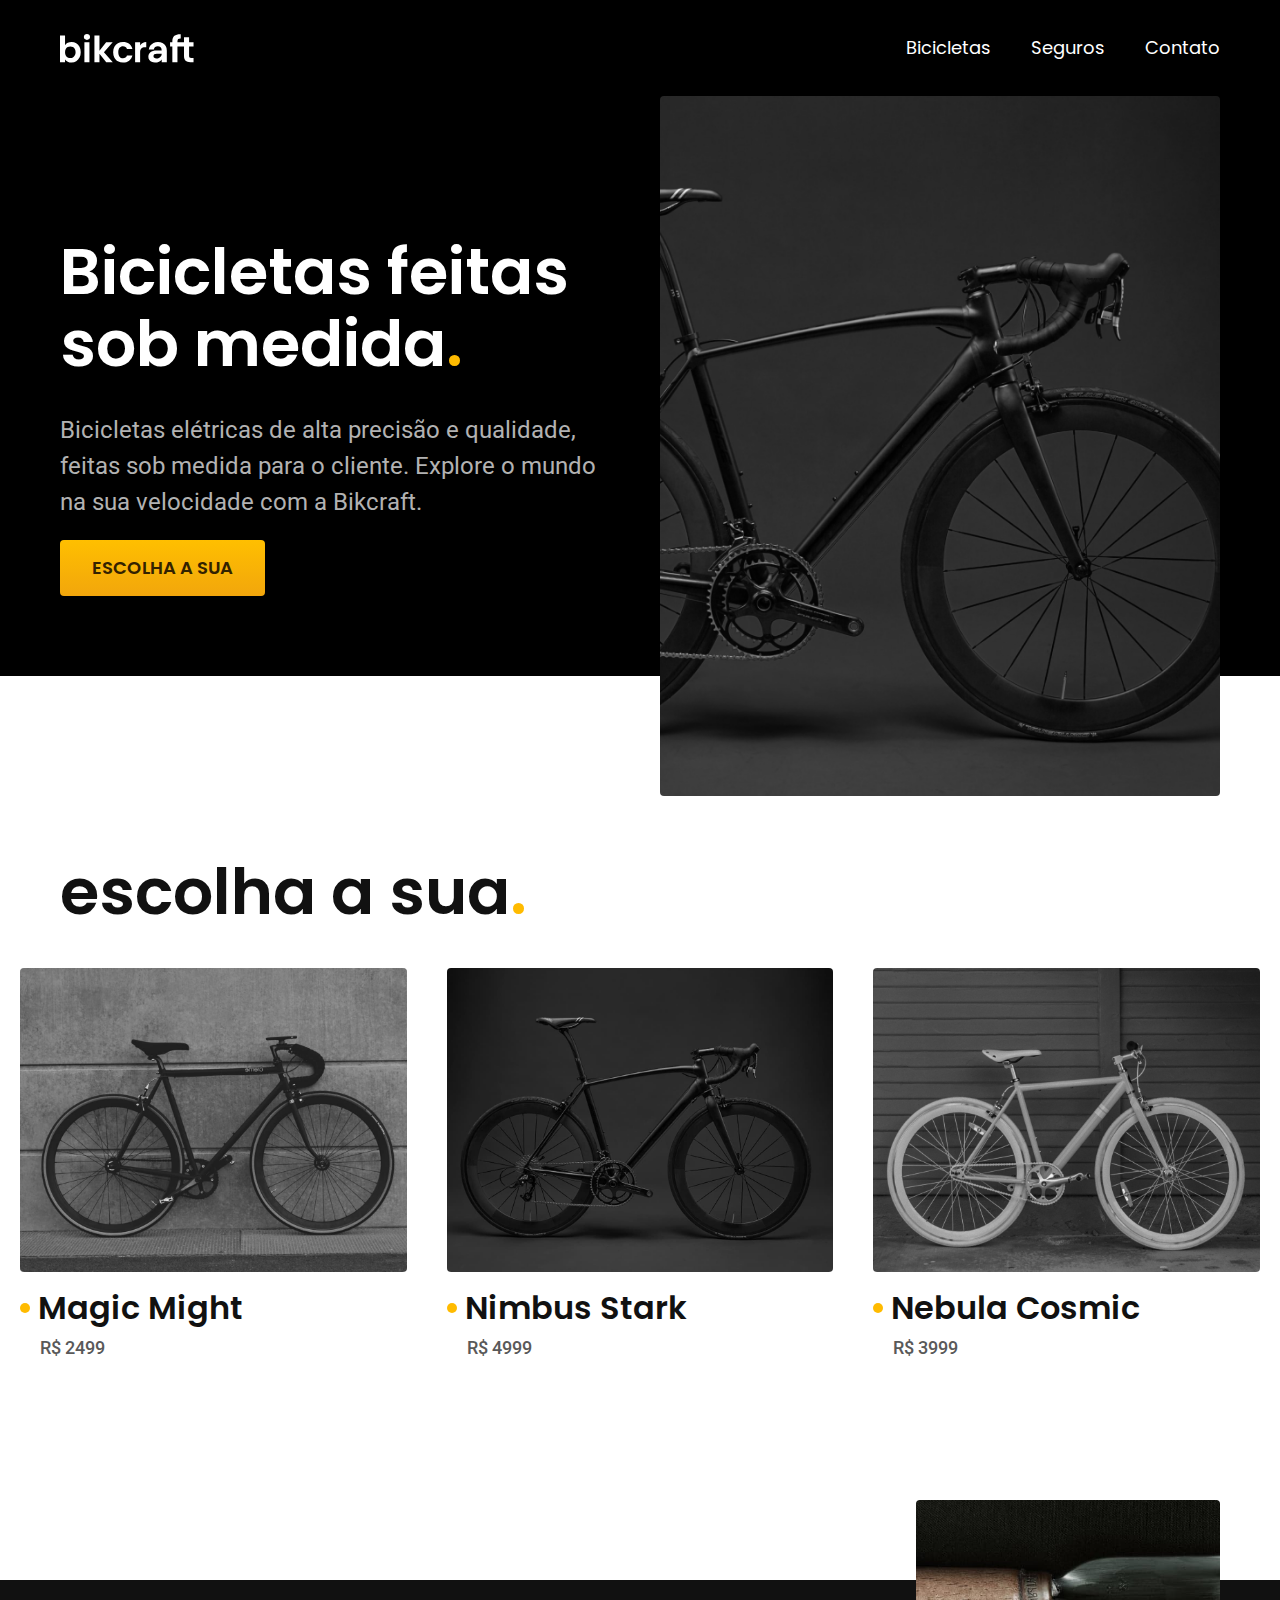
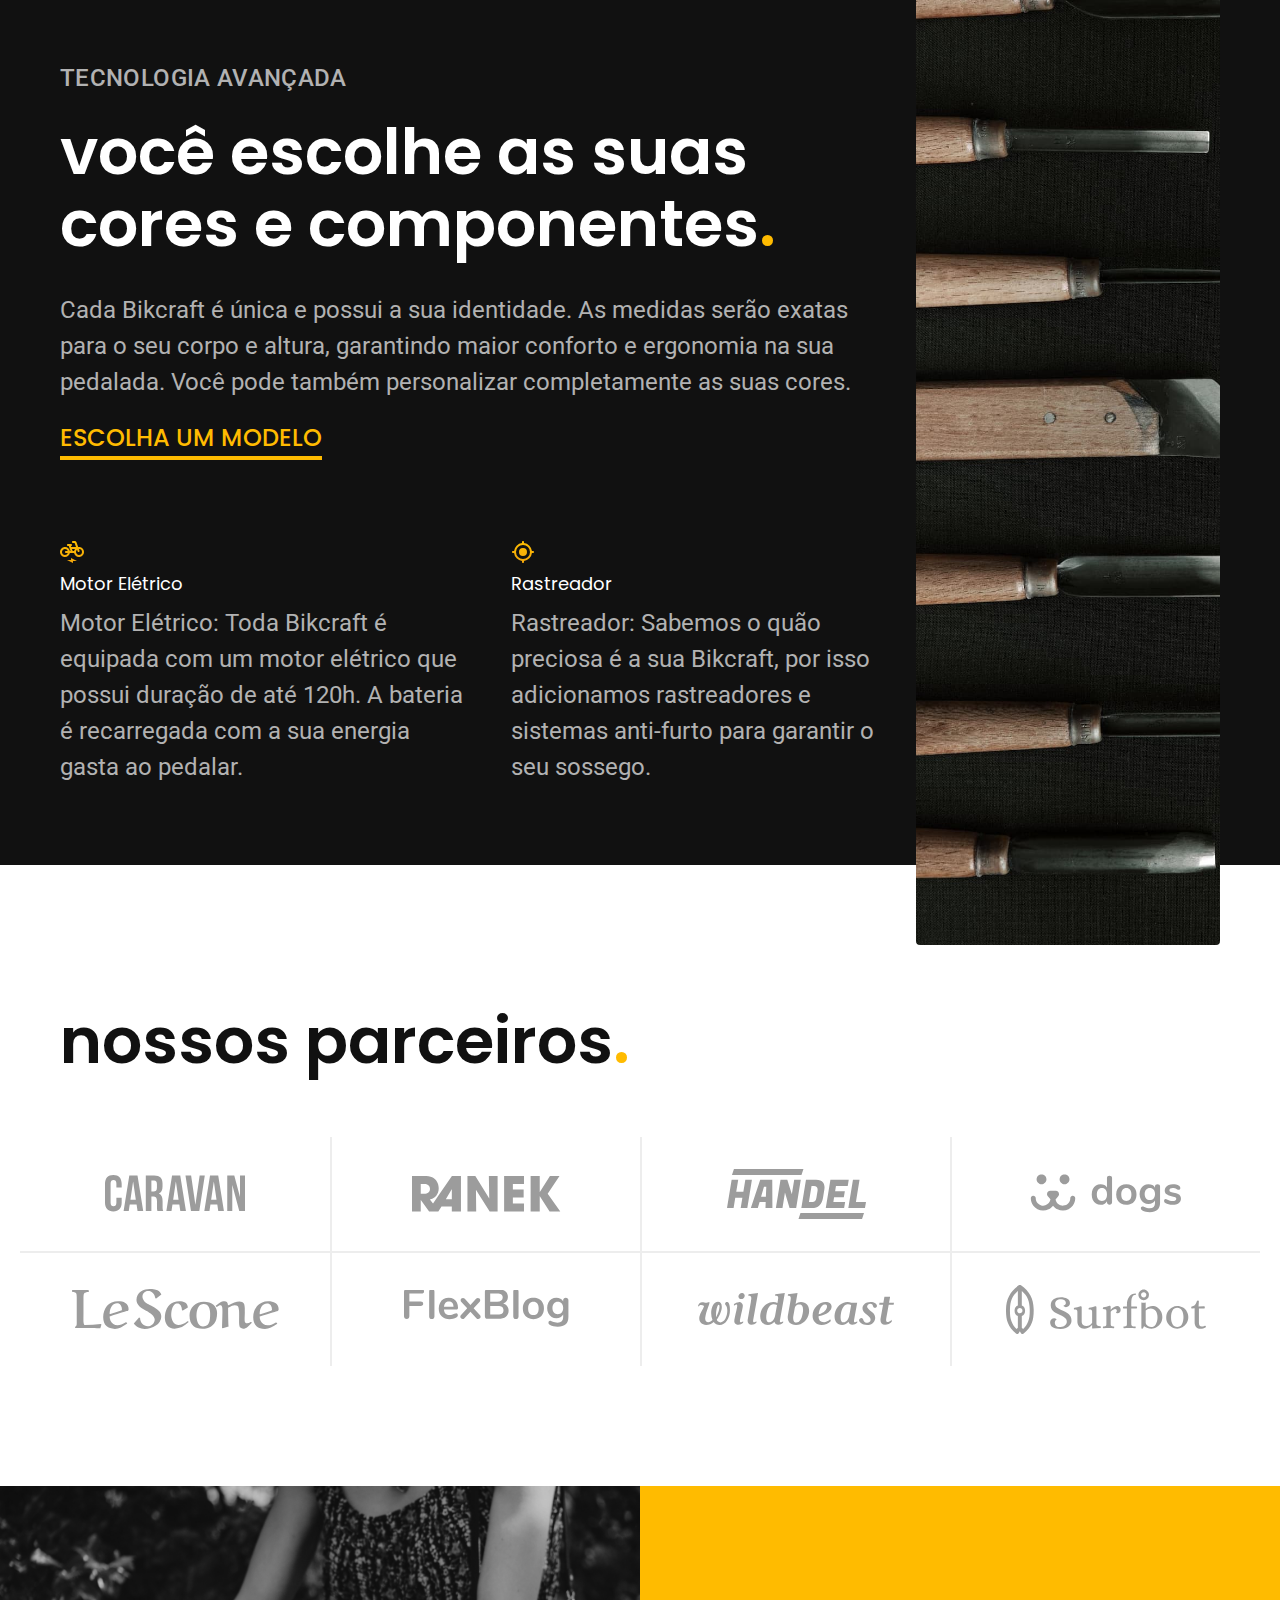
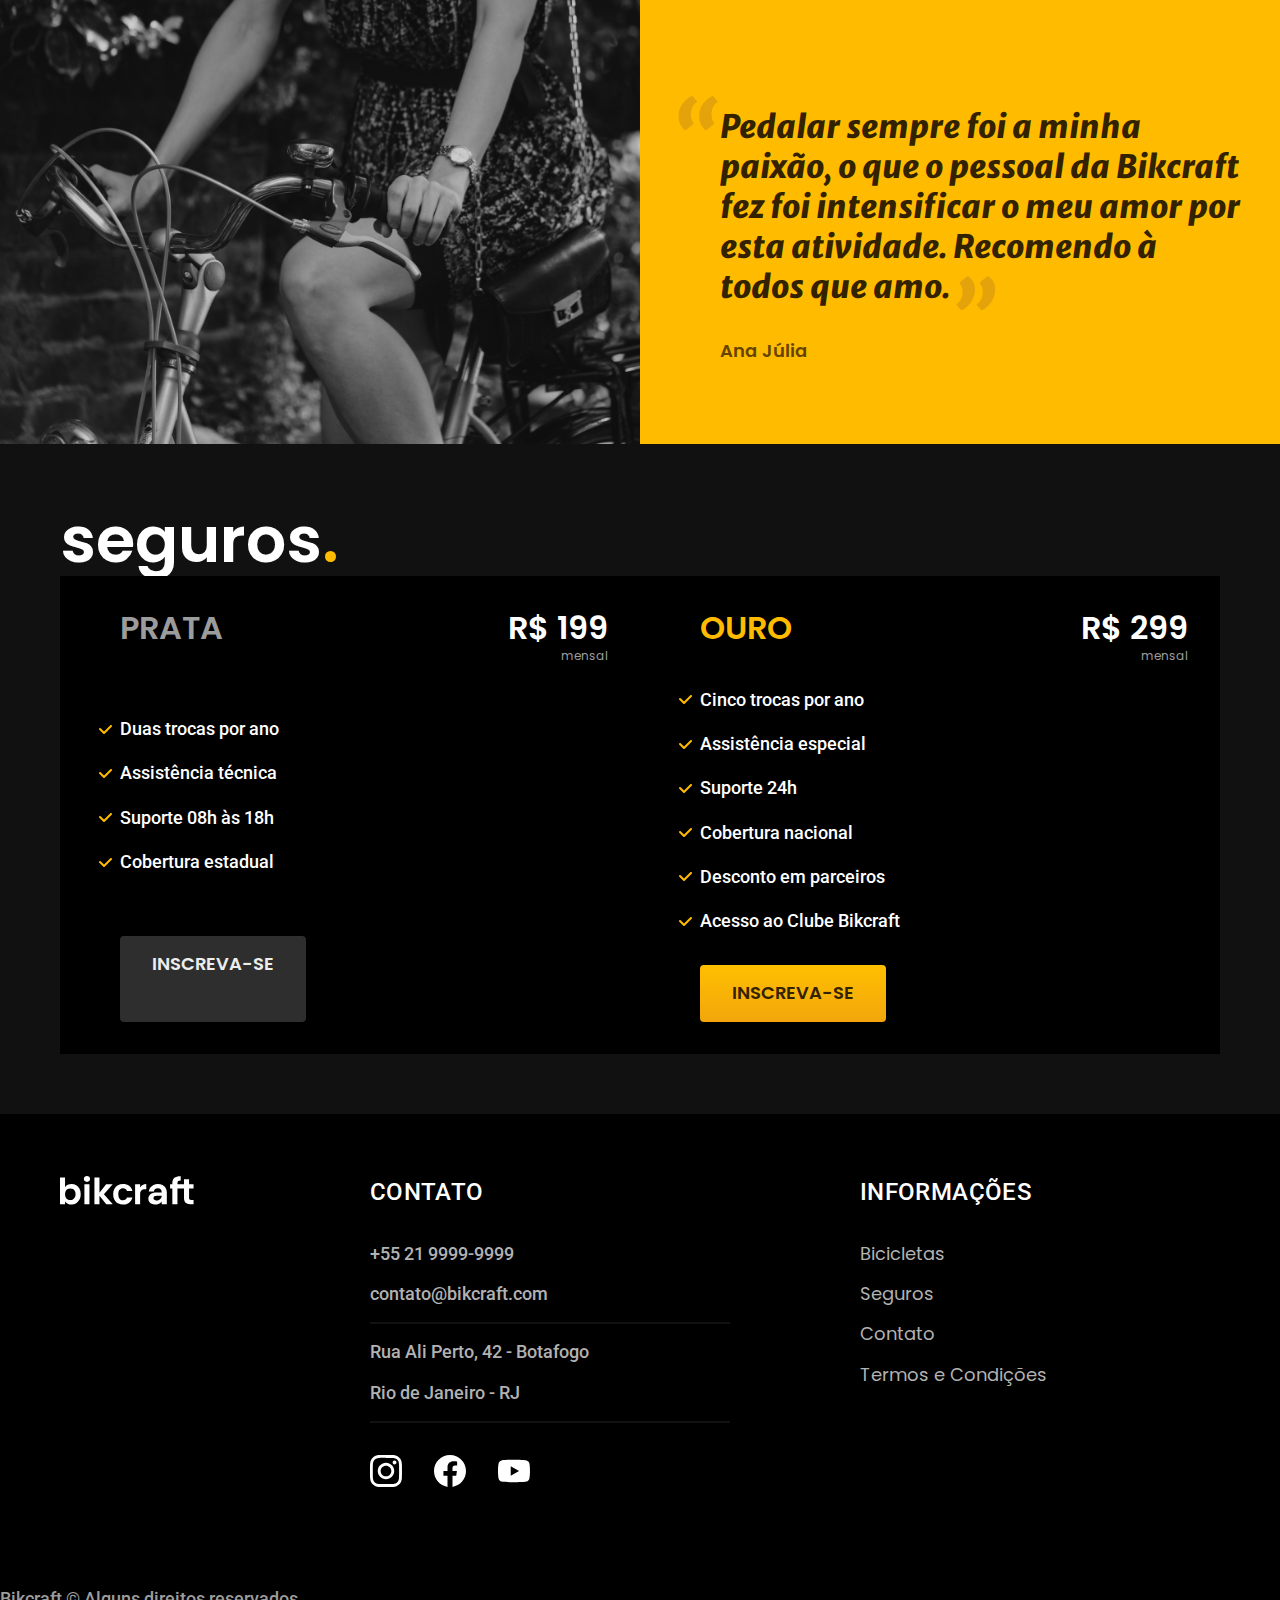
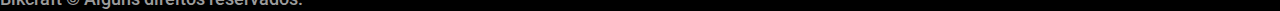
==== index.html @ 712199e0 "finalização da Home.html e CSS" ====
<!DOCTYPE html>
<html lang="pt-br">

<head>
  <meta charset="UTF-8">
  <meta http-equiv="X-UA-Compatible" content="IE=edge">
  <meta name="viewport" content="width=device-width, initial-scale=1.0">
  <title>Bikcraft - Bicicletas Elétricas</title>
  <meta name="description" content="Bicicletas elétricas de alta precisão e qualidade,
  feitas sob medida para o cliente. Explore o mundo na sua velocidade com a Bikcraft.">
  <link rel="stylesheet" href="./css/style.css">
  <link rel="preconnect" href="https://fonts.googleapis.com">
  <link rel="preconnect" href="https://fonts.gstatic.com" crossorigin>
  <link href="https://fonts.googleapis.com/css2?family=Merriweather+Sans:ital,wght@1,800&family=Poppins:wght@400;600&family=Roboto:wght@400;500&display=swap" rel="stylesheet">

</head>

<body>
  <header class="header-bg">
    <div class="header container">
      <a href="./">
        <img src="./img/bikcraft.svg" alt="Bikcraft">
      </a>
      <nav aria-label="primaria">
        <ul class="header-menu font-1-m cor-0">
          <li><a href="./bicicletas.html">Bicicletas</a></li>
          <li><a href="./seguros.html">Seguros</a></li>
          <li><a href="./contato.html">Contato</a></li>
        </ul>
      </nav>
    </div>
  </header>
  <main class="introducao-bg">
    <div class="introducao container">
      <div class="introducao-conteudo">
        <h1 class="font-1-xxl cor-0">Bicicletas feitas sob medida<span class="cor-p1">.</span></h1>
        <p class="font-2-l cor-5">Bicicletas elétricas de alta precisão e qualidade, feitas sob medida para o cliente.
          Explore o mundo na sua velocidade com a Bikcraft.</p>
        <a class="botao" href="./bicicletas.html">Escolha a sua</a>
      </div>
      <div>
        <img src="./img/fotos/introducao.jpg" alt="Bicicleta elétrica preta.">
      </div>
    </div>
  </main>
  <article class="bicicletas-lista">
    <h2 class="container font-1-xxl">escolha a sua<span class="cor-p1">.</span></h2>
    <ul>
      <li>
        <a href="./bicicletas/magic.html">
          <img src="./img/bicicleta/nimbus2.jpg" alt="Bicleta preta">
          <h3 class="font-1-xl">Magic Might</h3>
          <span class="font-2-m cor-8">R$ 2499</span>
        </a>
      </li>
      <li>
        <a href="./bicicletas/nimbus.html">
          <img src="./img/bicicleta/nimbus1.jpg" alt="Bicleta preta">
          <h3 class="font-1-xl">Nimbus Stark</h3>
          <span class="font-2-m cor-8">R$ 4999</span>
        </a>
      </li>
      <li>
        <a href="./bicicletas/nebula.html">
          <img src="./img/bicicleta/nimbus3.jpg" alt="Bicleta branca ">
          <h3 class="font-1-xl">Nebula Cosmic</h3>
          <span class="font-2-m cor-8">R$ 3999</span>
        </a>
      </li>
    </ul>
  </article>
  <article class="tecnologia-bg">
    <div class="tecnologia container">
      <div class="tecnologia-conteudo">
        <span class="font-2-l-b cor-5">Tecnologia Avançada</span>
        <h2 class="font-1-xxl cor-0">você escolhe as suas cores e componentes<span class="cor-p1">.</span></h2>
        <p class="font-2-l cor-5">Cada Bikcraft é única e possui a sua identidade. As medidas serão exatas para o
          seu corpo e altura, garantindo maior conforto e ergonomia na sua pedalada.
          Você pode também personalizar completamente as suas cores.</p>
        <a class="link" href="./bicicletas.html">Escolha um modelo</a>
        <div class="tecnologia-vantagens">
          <div>
            <img src="./img/icones/eletrica.svg" alt="">
            <h3 class="font-1-m cor-0">Motor Elétrico</h3>
            <p class="font-2-l cor-5">Motor Elétrico: Toda Bikcraft é equipada com um motor elétrico que possui duração de até 120h.
              A bateria é recarregada com a sua energia gasta ao pedalar.</p>
          </div>
          <div>
            <img src="./img/icones/rastreador.svg" alt="">
            <h3 class="font-1-m cor-0">Rastreador</h3>
            <p class="font-2-l cor-5">Rastreador: Sabemos o quão preciosa é a sua Bikcraft, por isso adicionamos rastreadores e sistemas anti-furto para garantir o seu sossego.</p>
          </div>
        </div>
      </div>
      <div class="tecnologia-imagem">
        <img src="./img/fotos/tecnologia.jpg" alt="">
      </div>
    </div>
  </article>
  <section class="parceiros" aria-label="Nossos Parceiros">
    <h2 class="container font-1-xxl">nossos parceiros<span class="cor-p1">.</span></h2>
    <ul>
      <li><img src="./img/parceiros/caravan.svg" alt="caravan"></li>
      <li><img src="./img/parceiros/ranek.svg" alt=ranek"></li>
      <li><img src="./img/parceiros/handel.svg" alt=handel"></li>
      <li><img src="./img/parceiros/dogs.svg" alt="dogs"></li>
      <li><img src="./img/parceiros/lescone.svg" alt="lescone"></li>
      <li><img src="./img/parceiros/flexblog.svg" alt="flexblog"></li>
      <li><img src="./img/parceiros/wildbeast.svg" alt="wildbeast"></li>
      <li><img src="./img/parceiros/surfbot.svg" alt="surfbot"></li>
    </ul>
  </section>
  <section class="depoimento" aria-label="Depoimento">
    <div>
      <img src="./img/fotos/depoimento.jpg" alt="Pessoa pedalando uma bicicleta Bikcraft">
    </div>
    <div class="depoimento-conteudo">
      <blockquote class="font-1-xl cor-p5">
        <p>Pedalar sempre foi a minha paixão, o que o pessoal da Bikcraft fez foi intensificar o
          meu amor por esta atividade. Recomendo à todos que amo.</p>
      </blockquote>
      <span class="font-1-m-b cor-p4">Ana Júlia</span>
    </div>
  </section>

  <article class="seguros-bg">
    <div class="seguros container">
      <h2 class="font-1-xxl cor-0">seguros<span class="cor-p1">.</span></h2>
      <div class="seguros-item">
        <h3 class="font-1-xl cor-6">PRATA</h3>
        <span class="font-1-xl cor-0">R$ 199 <span class="font-1-xs cor-6">mensal</span></span>
        <ul class="font-2-m cor-0">
          <li>Duas trocas por ano</li>
          <li>Assistência técnica</li>
          <li>Suporte 08h às 18h</li>
          <li>Cobertura estadual</li>
        </ul>
        <a class="botao secundario" href="./orcamento.html">Inscreva-se</a>
      </div>
      <div class="seguros-item">
        <h3 class="font-1-xl cor-p1">OURO</h3>
        <span class="font-1-xl cor-0">R$ 299 <span class="font-1-xs cor-6">mensal</span></span>
        <ul class="font-2-m cor-0">
          <li>Cinco trocas por ano</li>
          <li>Assistência especial</li>
          <li>Suporte 24h</li>
          <li>Cobertura nacional</li>
          <li>Desconto em parceiros</li>
          <li>Acesso ao Clube Bikcraft</li>
        </ul>
        <a class="botao" href="./orcamento.html">Inscreva-se</a>
      </div>
    </div>
  </article>

  <footer class="footer-bg">
    <div class="footer container">
      <img src="./img/bikcraft.svg" alt="Bikcraft">
      <div class="footer-contato">
        <h3 class="font-2-l-b cor-0">Contato</h3>
        <ul class="font-2-m cor-5">
          <li><a href="tel:+552199999999">+55 21 9999-9999</a></li>
          <li><a href="mailto:contato@bikcraft.com">contato@bikcraft.com</a></li>
          <li>Rua Ali Perto, 42 - Botafogo</li>
          <li>Rio de Janeiro - RJ</li>
        </ul>
        <div class="footer-redes">
          <a href="./">
            <img src="./img/redes/instagram.svg" alt="Instagram">
          </a>
          <a href="./">
            <img src="./img/redes/facebook.svg" alt="Facebook">
          </a>
          <a href="./">
            <img src="./img/redes/youtube.svg" alt="Youtube">
          </a>
        </div>
      </div>
      <div class="footer-infomacoes">
        <h3 class="font-2-l-b cor-0">Informações</h3>
        <nav>
          <ul class="font-1-m cor-5">
            <li><a href="./bicicletas.html">Bicicletas</a></li>
            <li><a href="./seguros.html">Seguros</a></li>
            <li><a href="./contato.html">Contato</a></li>
            <li><a href="./termos.html">Termos e Condições</a></li>
          </ul>
        </nav>
      </div>
    </div>
    <p class="footer-copy font-2-m cor-6">Bikcraft © Alguns direitos reservados.</p>
    </div>
  </footer>
</body>

</html>
---- css/style.css ----
/* Global */
@import "./global/global.css";
@import "./utilidades/tipografia.css";
@import "./utilidades/cores.css";
@import "./global/header.css";
@import "./global/footer.css";

/* Utilidades */
@import "./utilidades/componentes.css";

/* Home */
@import "./home/introducao.css";
@import "./home/tecnologia.css";
@import "./home/parceiros.css";
@import "./home/depoimento.css";

/* Bicicletas */
@import "./bicicletas/bicicletas-lista.css";

/* Seguros */
@import "./seguros/seguros.css";
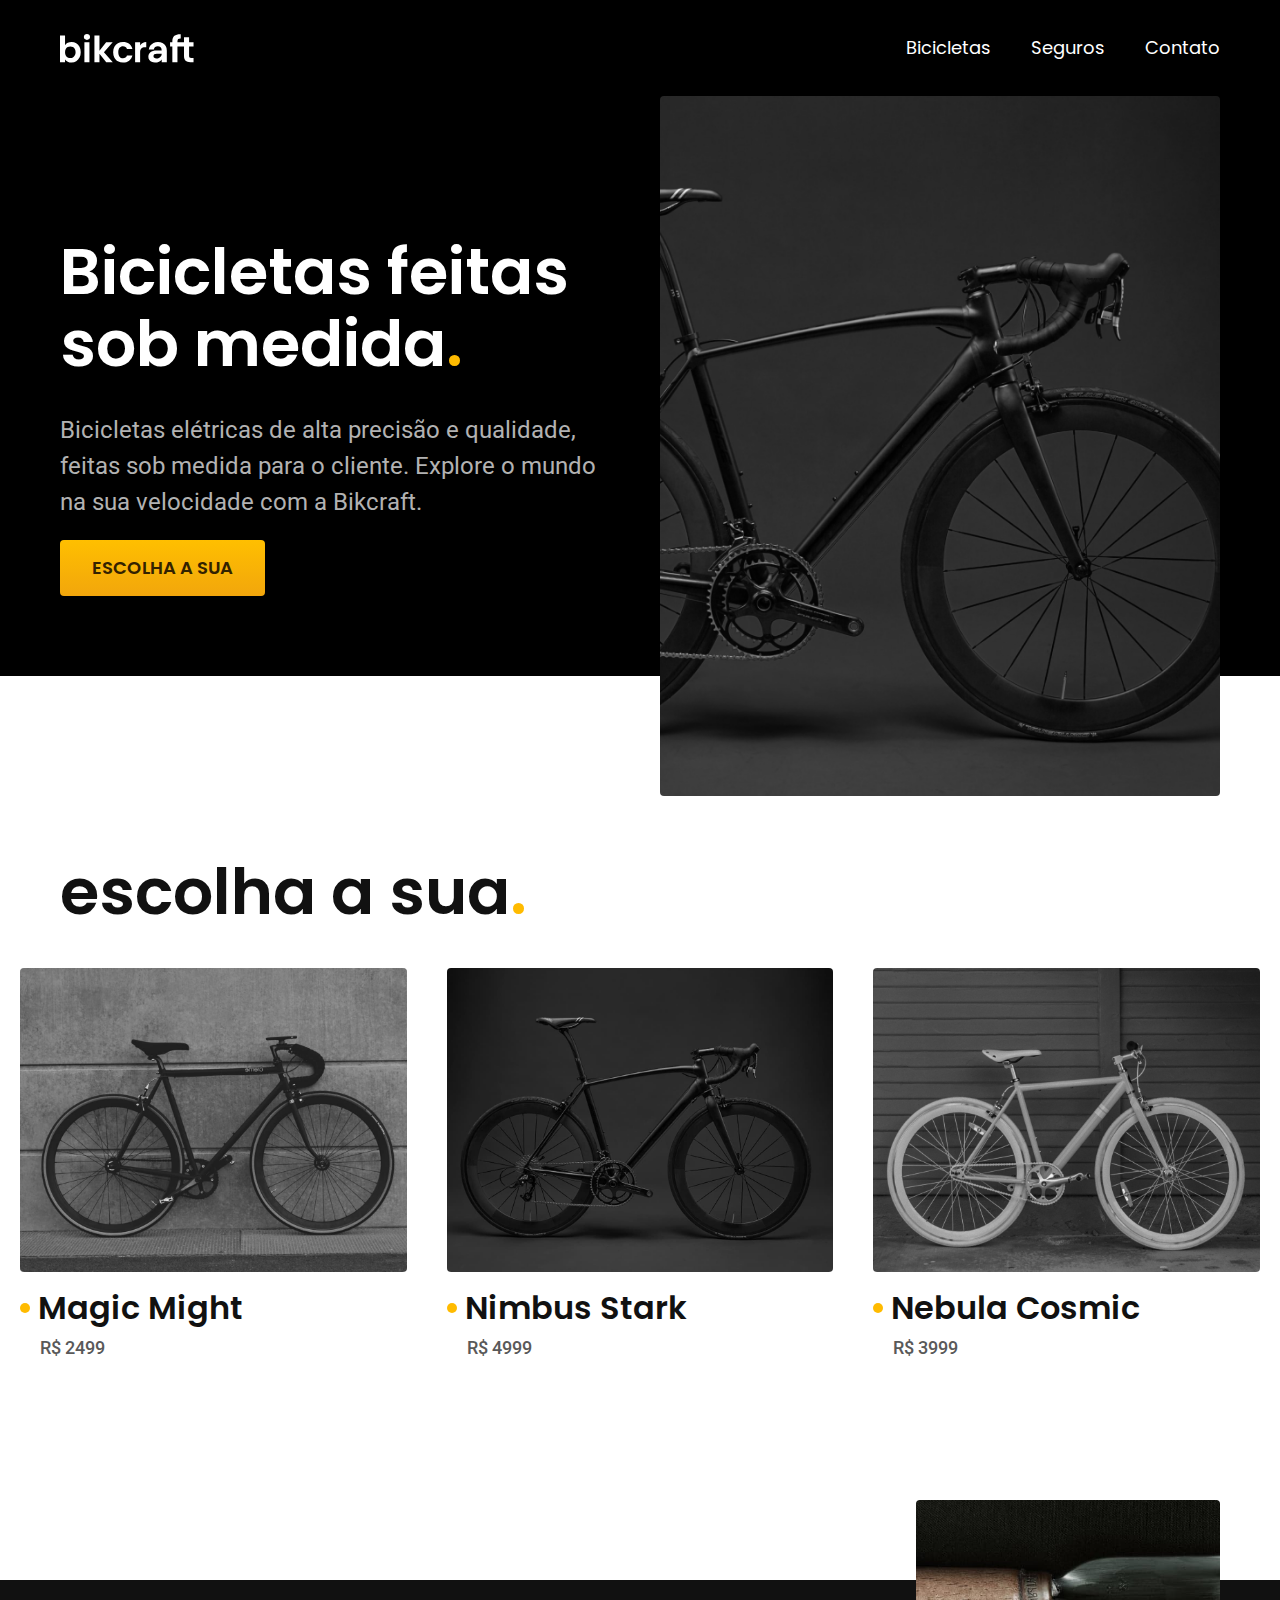
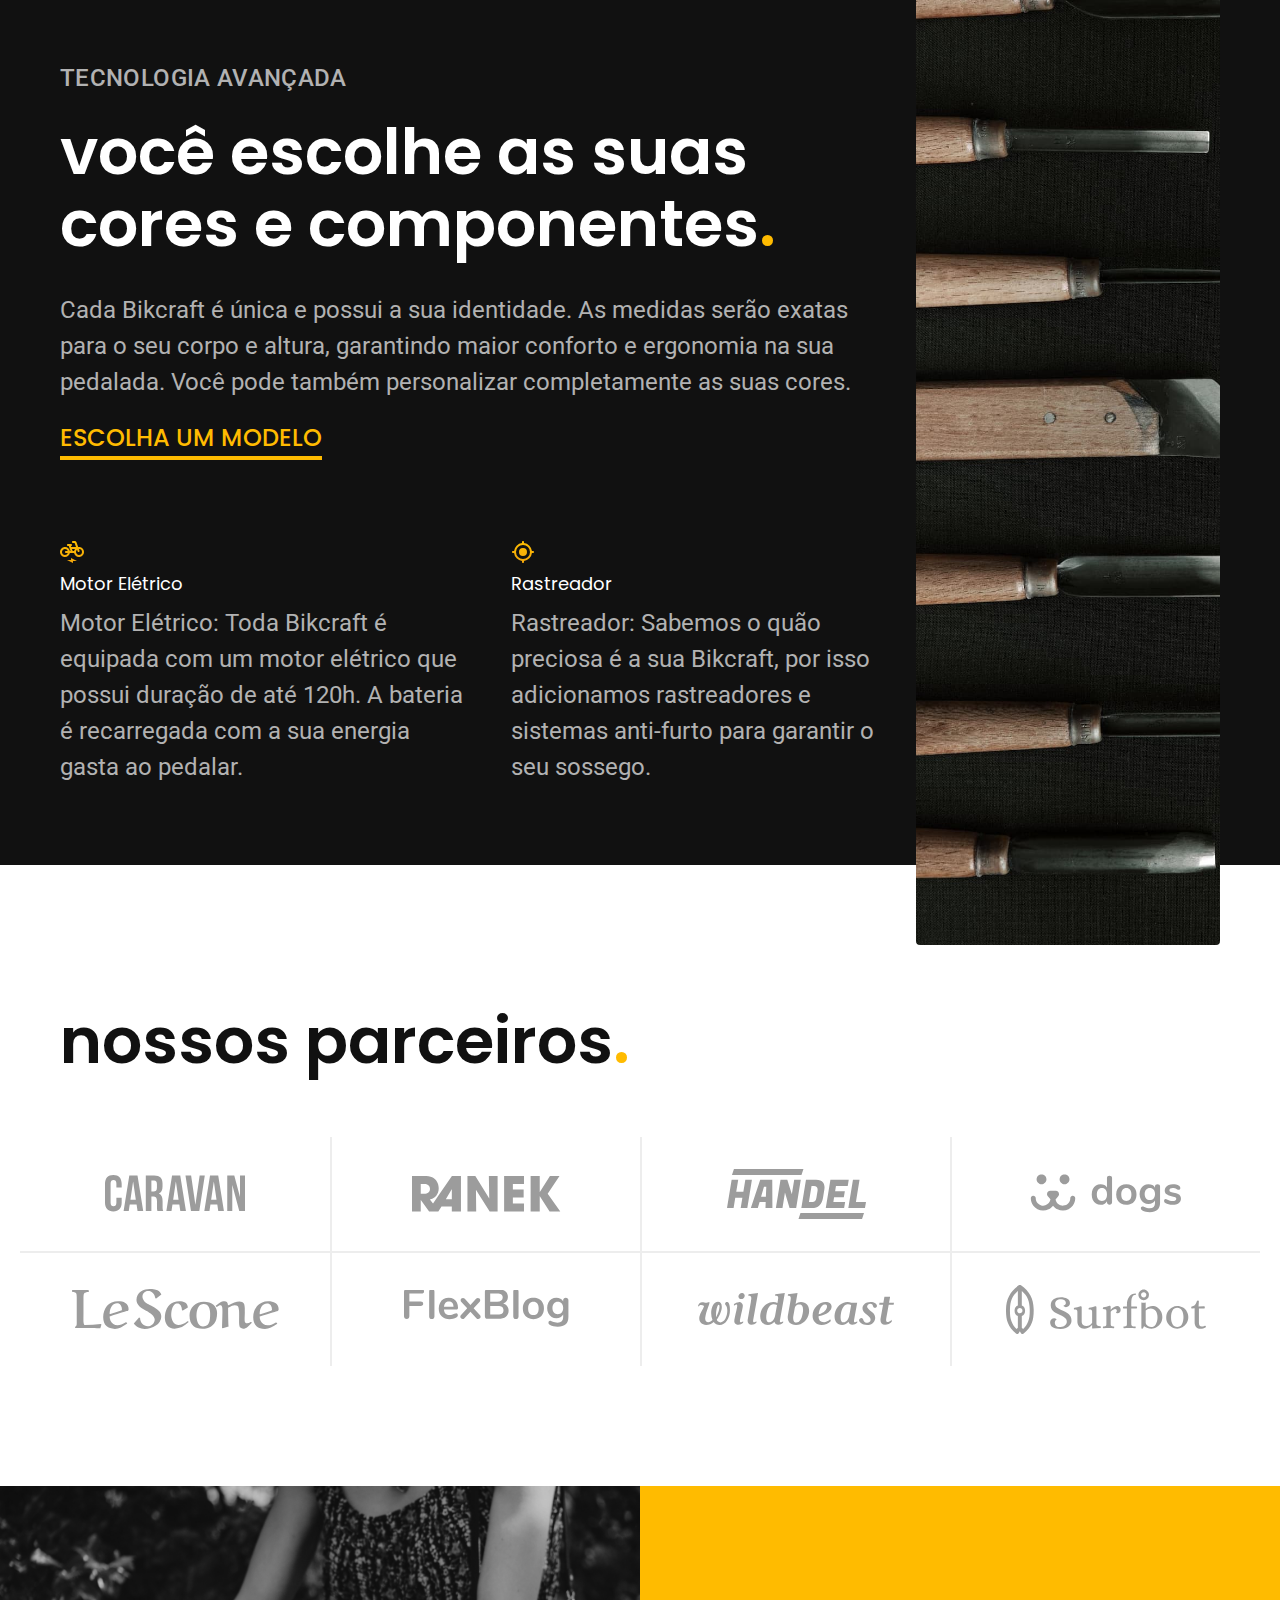
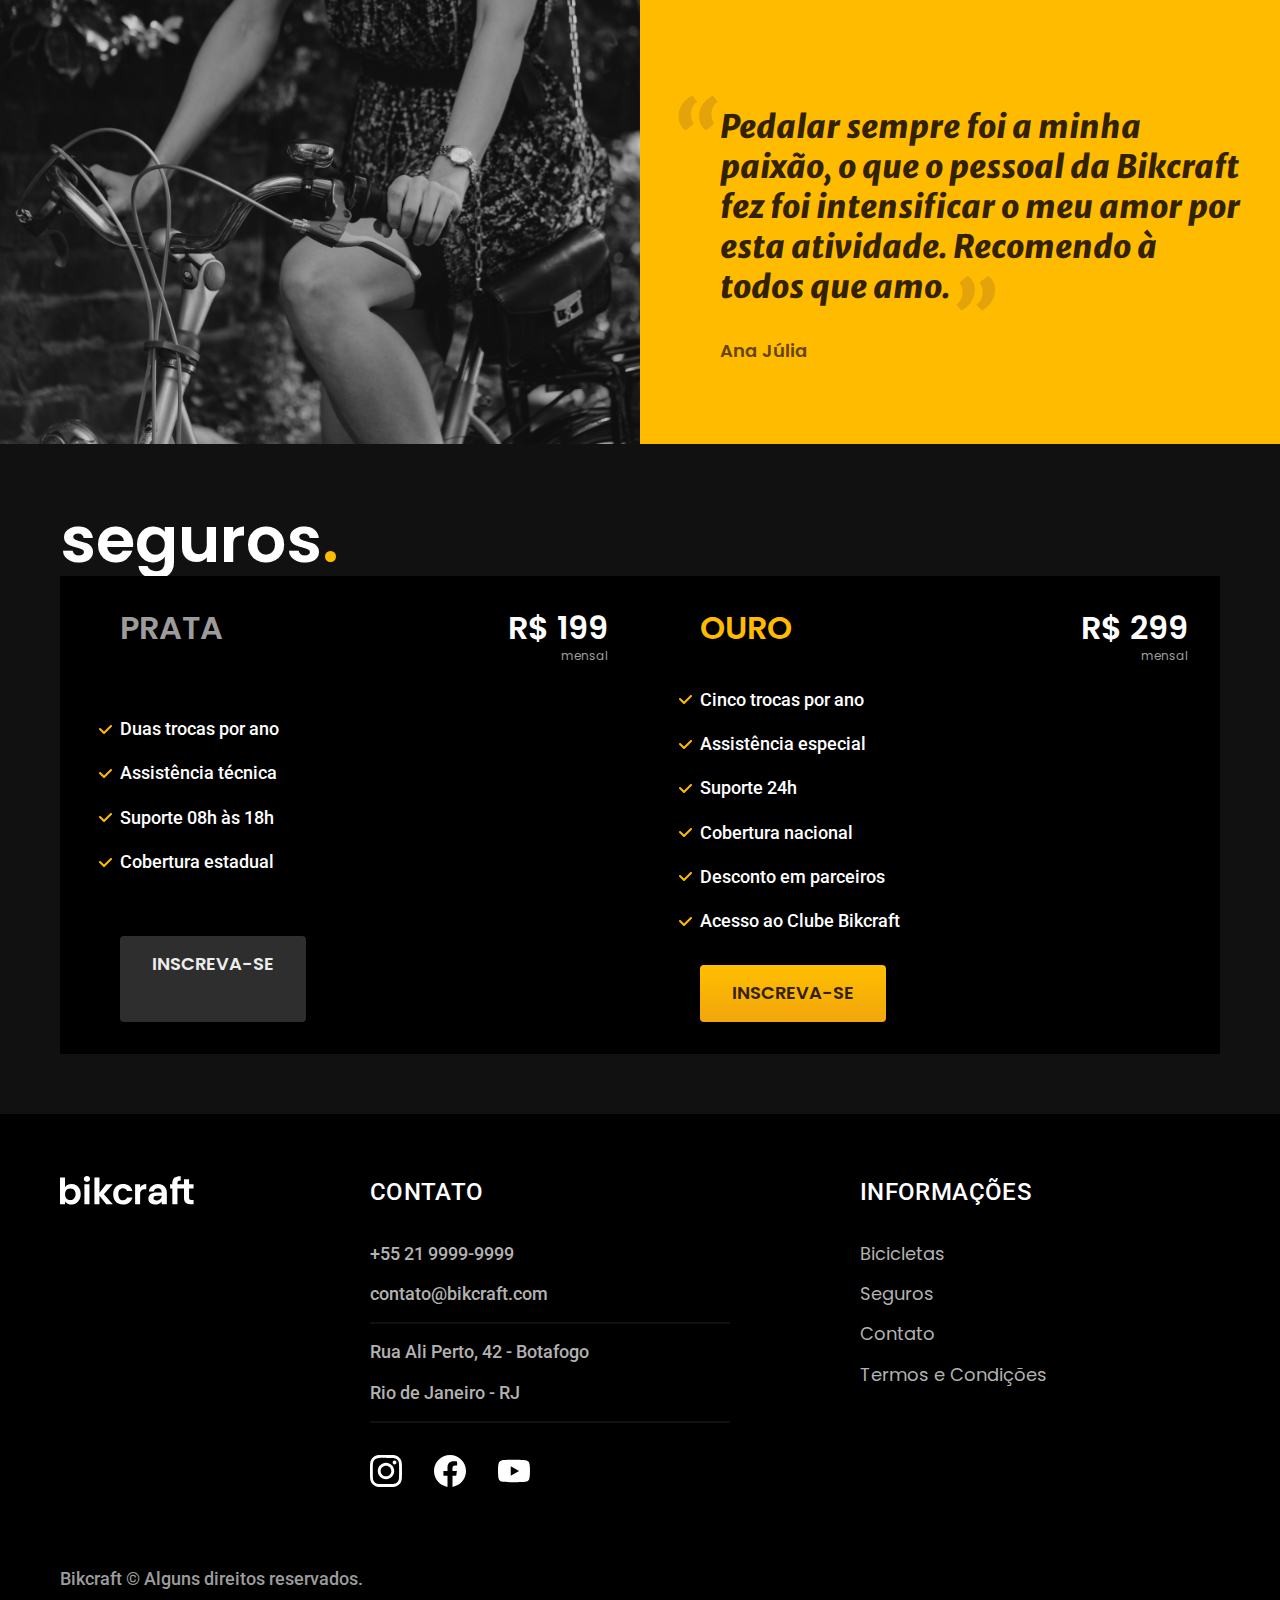
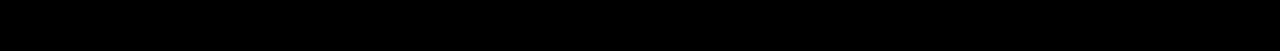
==== commit 692f59aa: "criacao da pagina Termos.html e CSS" ====
--- a/index.html
+++ b/index.html
@@ -155,7 +155,9 @@
 
   <footer class="footer-bg">
     <div class="footer container">
-      <img src="./img/bikcraft.svg" alt="Bikcraft">
+      <a href="./">
+        <img src="./img/bikcraft.svg" alt="Bikcraft">
+      </a>
       <div class="footer-contato">
         <h3 class="font-2-l-b cor-0">Contato</h3>
         <ul class="font-2-m cor-5">
@@ -187,8 +189,7 @@
           </ul>
         </nav>
       </div>
-    </div>
-    <p class="footer-copy font-2-m cor-6">Bikcraft © Alguns direitos reservados.</p>
+      <p class="footer-copy font-2-m cor-6">Bikcraft © Alguns direitos reservados.</p>
     </div>
   </footer>
 </body>
--- a/css/style.css
+++ b/css/style.css
@@ -19,3 +19,6 @@
 
 /* Seguros */
 @import "./seguros/seguros.css";
+
+/* Termos */
+@import "./termos/termos.css";
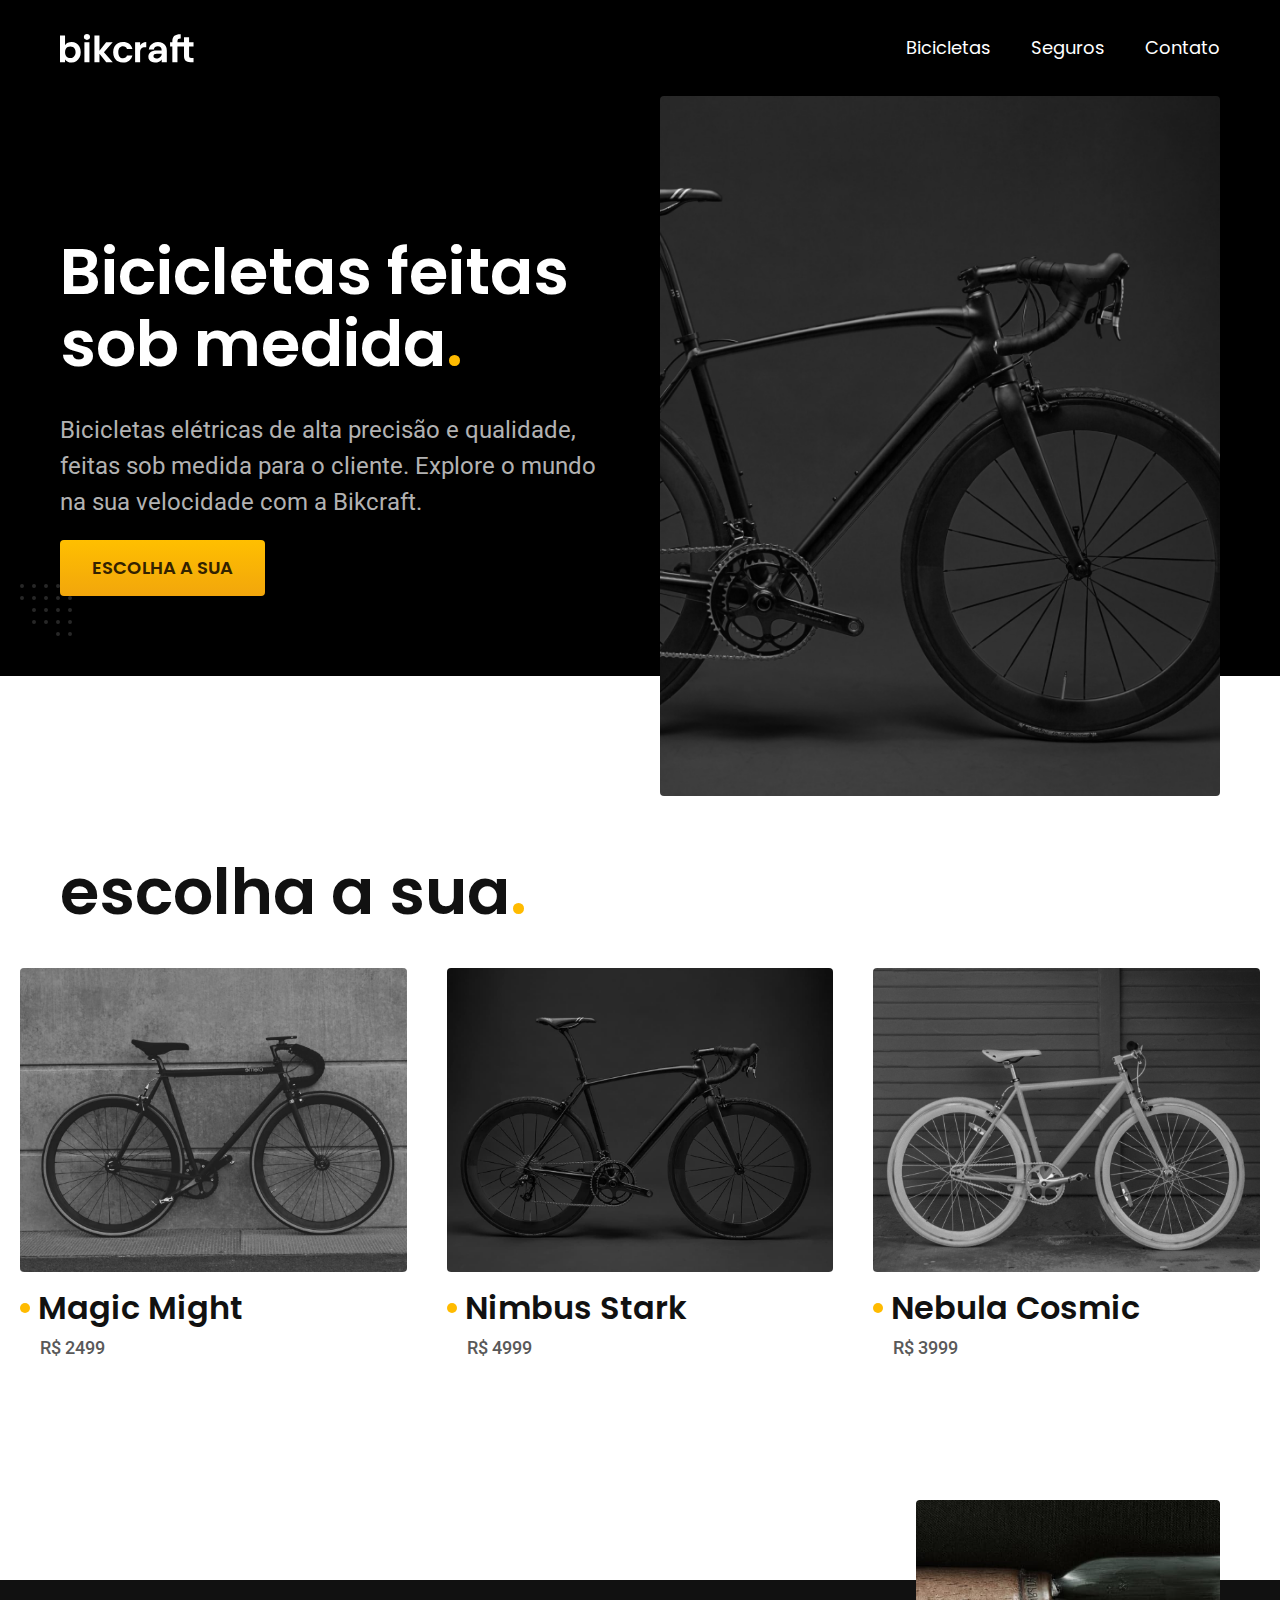
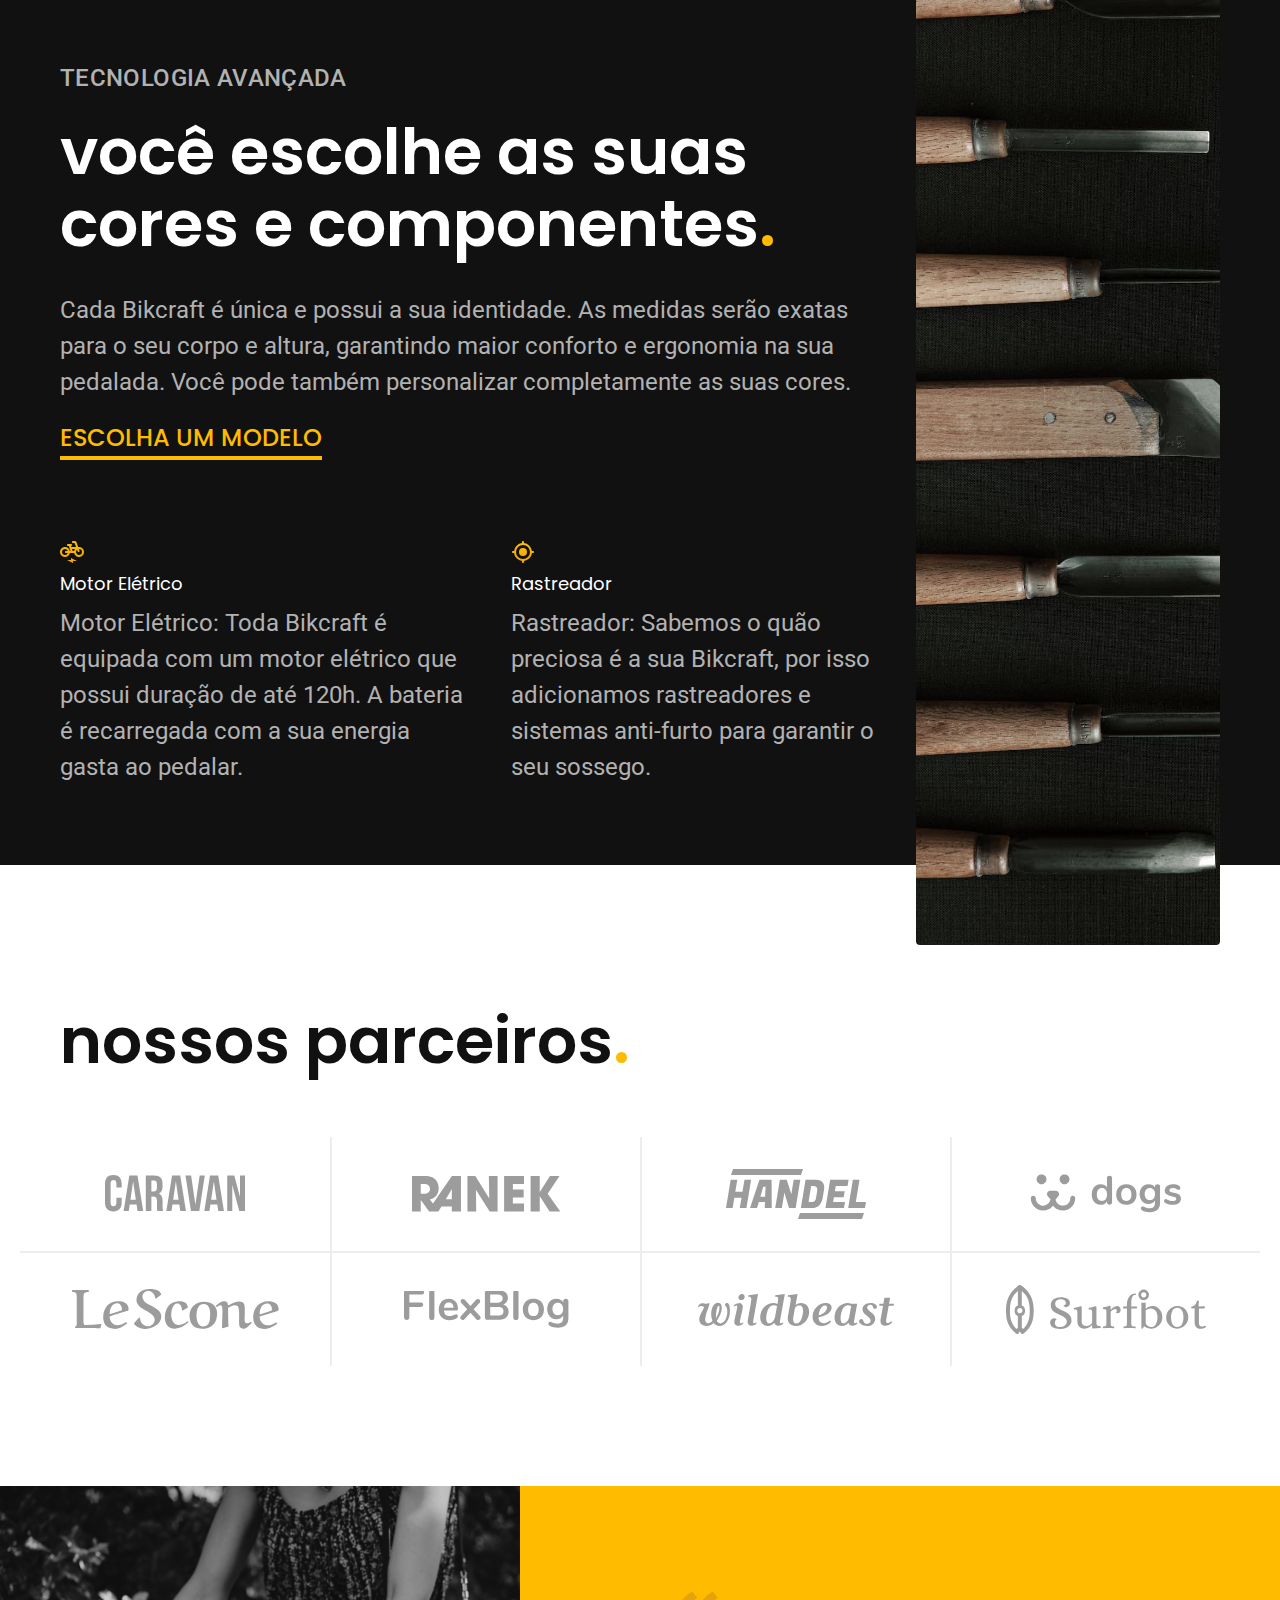
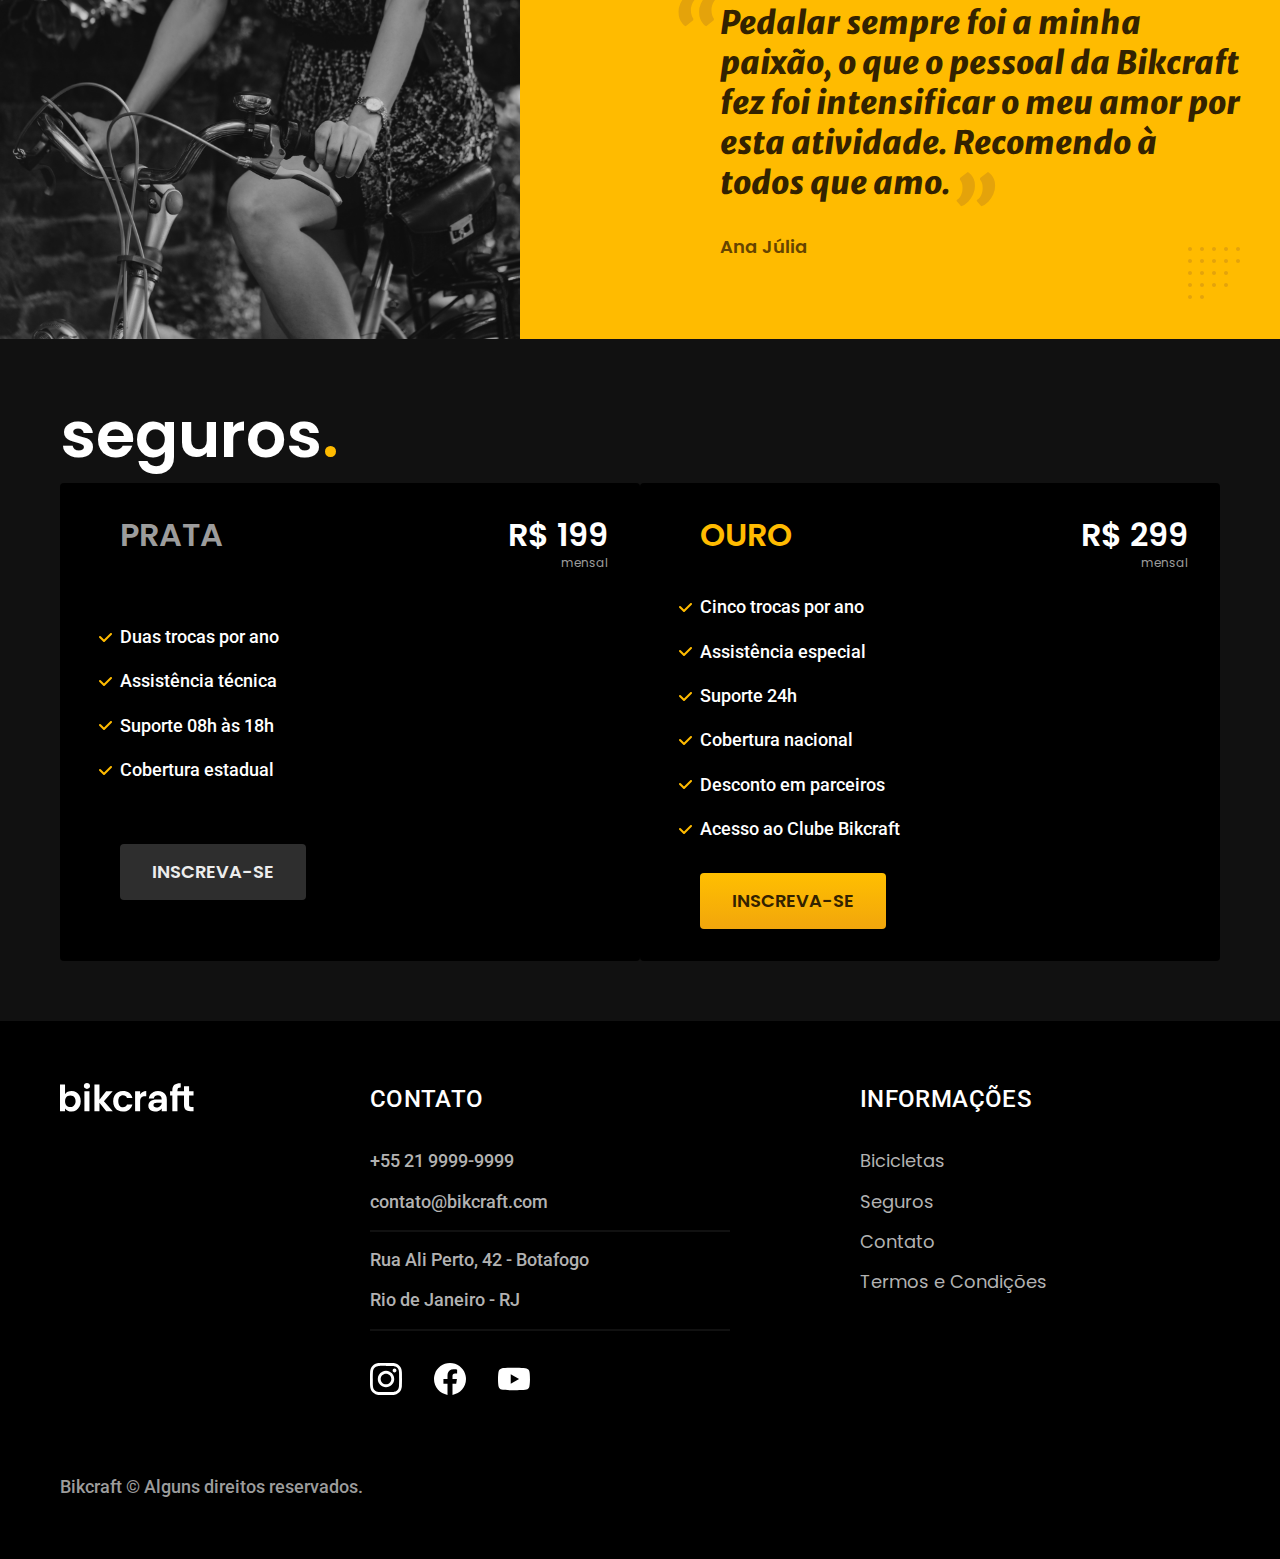
==== commit 590b0139: "Otimizando as img do index.html" ====
--- a/index.html
+++ b/index.html
@@ -8,6 +8,7 @@
   <title>Bikcraft - Bicicletas Elétricas</title>
   <meta name="description" content="Bicicletas elétricas de alta precisão e qualidade,
   feitas sob medida para o cliente. Explore o mundo na sua velocidade com a Bikcraft.">
+  <link rel="preload" href="./css/style.css" as="style">
   <link rel="stylesheet" href="./css/style.css">
   <link rel="preconnect" href="https://fonts.googleapis.com">
   <link rel="preconnect" href="https://fonts.gstatic.com" crossorigin>
@@ -19,7 +20,7 @@
   <header class="header-bg">
     <div class="header container">
       <a href="./">
-        <img src="./img/bikcraft.svg" alt="Bikcraft">
+        <img src="./img/bikcraft.svg" width="136" height="32" alt="Bikcraft">
       </a>
       <nav aria-label="primaria">
         <ul class="header-menu font-1-m cor-0">
@@ -38,9 +39,10 @@
           Explore o mundo na sua velocidade com a Bikcraft.</p>
         <a class="botao" href="./bicicletas.html">Escolha a sua</a>
       </div>
-      <div>
-        <img src="./img/fotos/introducao.jpg" alt="Bicicleta elétrica preta.">
-      </div>
+      <picture>
+        <source media="(max-width: 800px)" srcset="./img/bicicletas/nimbus.jpg">
+        <img src="./img/fotos/introducao.jpg" width="1280" height="1600" alt="Bicicleta elétrica preta.">
+      </picture>
     </div>
   </main>
   <article class="bicicletas-lista">
@@ -48,21 +50,21 @@
     <ul>
       <li>
         <a href="./bicicletas/magic.html">
-          <img src="./img/bicicleta/nimbus2.jpg" alt="Bicleta preta">
+          <img src="./img/bicicleta/nimbus2.jpg" alt="Bicleta preta" width="920" height="1040">
           <h3 class="font-1-xl">Magic Might</h3>
           <span class="font-2-m cor-8">R$ 2499</span>
         </a>
       </li>
       <li>
         <a href="./bicicletas/nimbus.html">
-          <img src="./img/bicicleta/nimbus1.jpg" alt="Bicleta preta">
+          <img src="./img/bicicleta/nimbus1.jpg" alt="Bicleta preta" width="920" height="1040">
           <h3 class="font-1-xl">Nimbus Stark</h3>
           <span class="font-2-m cor-8">R$ 4999</span>
         </a>
       </li>
       <li>
         <a href="./bicicletas/nebula.html">
-          <img src="./img/bicicleta/nimbus3.jpg" alt="Bicleta branca ">
+          <img src="./img/bicicleta/nimbus3.jpg" alt="Bicleta branca" width="920" height="1040">
           <h3 class="font-1-xl">Nebula Cosmic</h3>
           <span class="font-2-m cor-8">R$ 3999</span>
         </a>
@@ -80,39 +82,39 @@
         <a class="link" href="./bicicletas.html">Escolha um modelo</a>
         <div class="tecnologia-vantagens">
           <div>
-            <img src="./img/icones/eletrica.svg" alt="">
+            <img src="./img/icones/eletrica.svg" width="24" height="24" alt="">
             <h3 class="font-1-m cor-0">Motor Elétrico</h3>
             <p class="font-2-l cor-5">Motor Elétrico: Toda Bikcraft é equipada com um motor elétrico que possui duração de até 120h.
               A bateria é recarregada com a sua energia gasta ao pedalar.</p>
           </div>
           <div>
-            <img src="./img/icones/rastreador.svg" alt="">
+            <img src="./img/icones/rastreador.svg" width="24" height="24" alt="">
             <h3 class="font-1-m cor-0">Rastreador</h3>
             <p class="font-2-l cor-5">Rastreador: Sabemos o quão preciosa é a sua Bikcraft, por isso adicionamos rastreadores e sistemas anti-furto para garantir o seu sossego.</p>
           </div>
         </div>
       </div>
       <div class="tecnologia-imagem">
-        <img src="./img/fotos/tecnologia.jpg" alt="">
+        <img src="./img/fotos/tecnologia.jpg" width="1200" height="1920" alt="">
       </div>
     </div>
   </article>
   <section class="parceiros" aria-label="Nossos Parceiros">
     <h2 class="container font-1-xxl">nossos parceiros<span class="cor-p1">.</span></h2>
     <ul>
-      <li><img src="./img/parceiros/caravan.svg" alt="caravan"></li>
-      <li><img src="./img/parceiros/ranek.svg" alt=ranek"></li>
-      <li><img src="./img/parceiros/handel.svg" alt=handel"></li>
-      <li><img src="./img/parceiros/dogs.svg" alt="dogs"></li>
-      <li><img src="./img/parceiros/lescone.svg" alt="lescone"></li>
-      <li><img src="./img/parceiros/flexblog.svg" alt="flexblog"></li>
-      <li><img src="./img/parceiros/wildbeast.svg" alt="wildbeast"></li>
-      <li><img src="./img/parceiros/surfbot.svg" alt="surfbot"></li>
+      <li><img src="./img/parceiros/caravan.svg" alt="Caravan" width="140" height="38"></li>
+      <li><img src="./img/parceiros/ranek.svg" alt="Ranek" width="149" height="36"></li>
+      <li><img src="./img/parceiros/handel.svg" alt="Handel" width="140" height="50"></li>
+      <li><img src="./img/parceiros/dogs.svg" alt="Dogs" width="152" height="39"></li>
+      <li><img src="./img/parceiros/lescone.svg" alt="LeScone" width="208" height="41"></li>
+      <li><img src="./img/parceiros/flexblog.svg" alt="FlexBlog" width="165" height="38"></li>
+      <li><img src="./img/parceiros/wildbeast.svg" alt="Wildbeast" width="196" height="34"></li>
+      <li><img src="./img/parceiros/surfbot.svg" alt="Surfbot" width="200" height="49"></li>
     </ul>
   </section>
   <section class="depoimento" aria-label="Depoimento">
     <div>
-      <img src="./img/fotos/depoimento.jpg" alt="Pessoa pedalando uma bicicleta Bikcraft">
+      <img src="./img/fotos/depoimento.jpg" alt="Pessoa pedalando uma bicicleta Bikcraft" width="1560" height="1360">
     </div>
     <div class="depoimento-conteudo">
       <blockquote class="font-1-xl cor-p5">
@@ -122,7 +124,6 @@
       <span class="font-1-m-b cor-p4">Ana Júlia</span>
     </div>
   </section>
-
   <article class="seguros-bg">
     <div class="seguros container">
       <h2 class="font-1-xxl cor-0">seguros<span class="cor-p1">.</span></h2>
@@ -156,7 +157,7 @@
   <footer class="footer-bg">
     <div class="footer container">
       <a href="./">
-        <img src="./img/bikcraft.svg" alt="Bikcraft">
+        <img src="./img/bikcraft.svg" alt="Bikcraft" width="136" height="32">
       </a>
       <div class="footer-contato">
         <h3 class="font-2-l-b cor-0">Contato</h3>
@@ -168,13 +169,13 @@
         </ul>
         <div class="footer-redes">
           <a href="./">
-            <img src="./img/redes/instagram.svg" alt="Instagram">
+            <img src="./img/redes/instagram.svg" alt="Instagram" width="32" height="32">
           </a>
           <a href="./">
-            <img src="./img/redes/facebook.svg" alt="Facebook">
+            <img src="./img/redes/facebook.svg" alt="Facebook" width="32" height="32">
           </a>
           <a href="./">
-            <img src="./img/redes/youtube.svg" alt="Youtube">
+            <img src="./img/redes/youtube.svg" alt="Youtube" width="32" height="32">
           </a>
         </div>
       </div>
--- a/css/style.css
+++ b/css/style.css
@@ -7,6 +7,7 @@
 
 /* Utilidades */
 @import "./utilidades/componentes.css";
+@import "./utilidades/formulario.css";
 
 /* Home */
 @import "./home/introducao.css";
@@ -16,9 +17,23 @@
 
 /* Bicicletas */
 @import "./bicicletas/bicicletas-lista.css";
+@import "./bicicletas/bicicletas.css";
+
+/* Bicicleta */
+@import "./bicicleta/bicicleta.css";
+@import "./bicicleta/seguro.css";
 
 /* Seguros */
 @import "./seguros/seguros.css";
+@import "./seguros/vantanges.css";
+@import "./seguros/perguntas.css";
+
+/* Contato */
+@import "./contato/contato.css";
+@import "./contato/lojas.css";
+
+/* Orçamento */
+@import "./orcamento/orcamento.css";
 
 /* Termos */
 @import "./termos/termos.css";
--- a/css/style.css
+++ b/css/style.css
@@ -7,6 +7,7 @@
 
 /* Utilidades */
 @import "./utilidades/componentes.css";
+@import "./utilidades/formulario.css";
 
 /* Home */
 @import "./home/introducao.css";
@@ -16,9 +17,23 @@
 
 /* Bicicletas */
 @import "./bicicletas/bicicletas-lista.css";
+@import "./bicicletas/bicicletas.css";
+
+/* Bicicleta */
+@import "./bicicleta/bicicleta.css";
+@import "./bicicleta/seguro.css";
 
 /* Seguros */
 @import "./seguros/seguros.css";
+@import "./seguros/vantanges.css";
+@import "./seguros/perguntas.css";
+
+/* Contato */
+@import "./contato/contato.css";
+@import "./contato/lojas.css";
+
+/* Orçamento */
+@import "./orcamento/orcamento.css";
 
 /* Termos */
 @import "./termos/termos.css";
